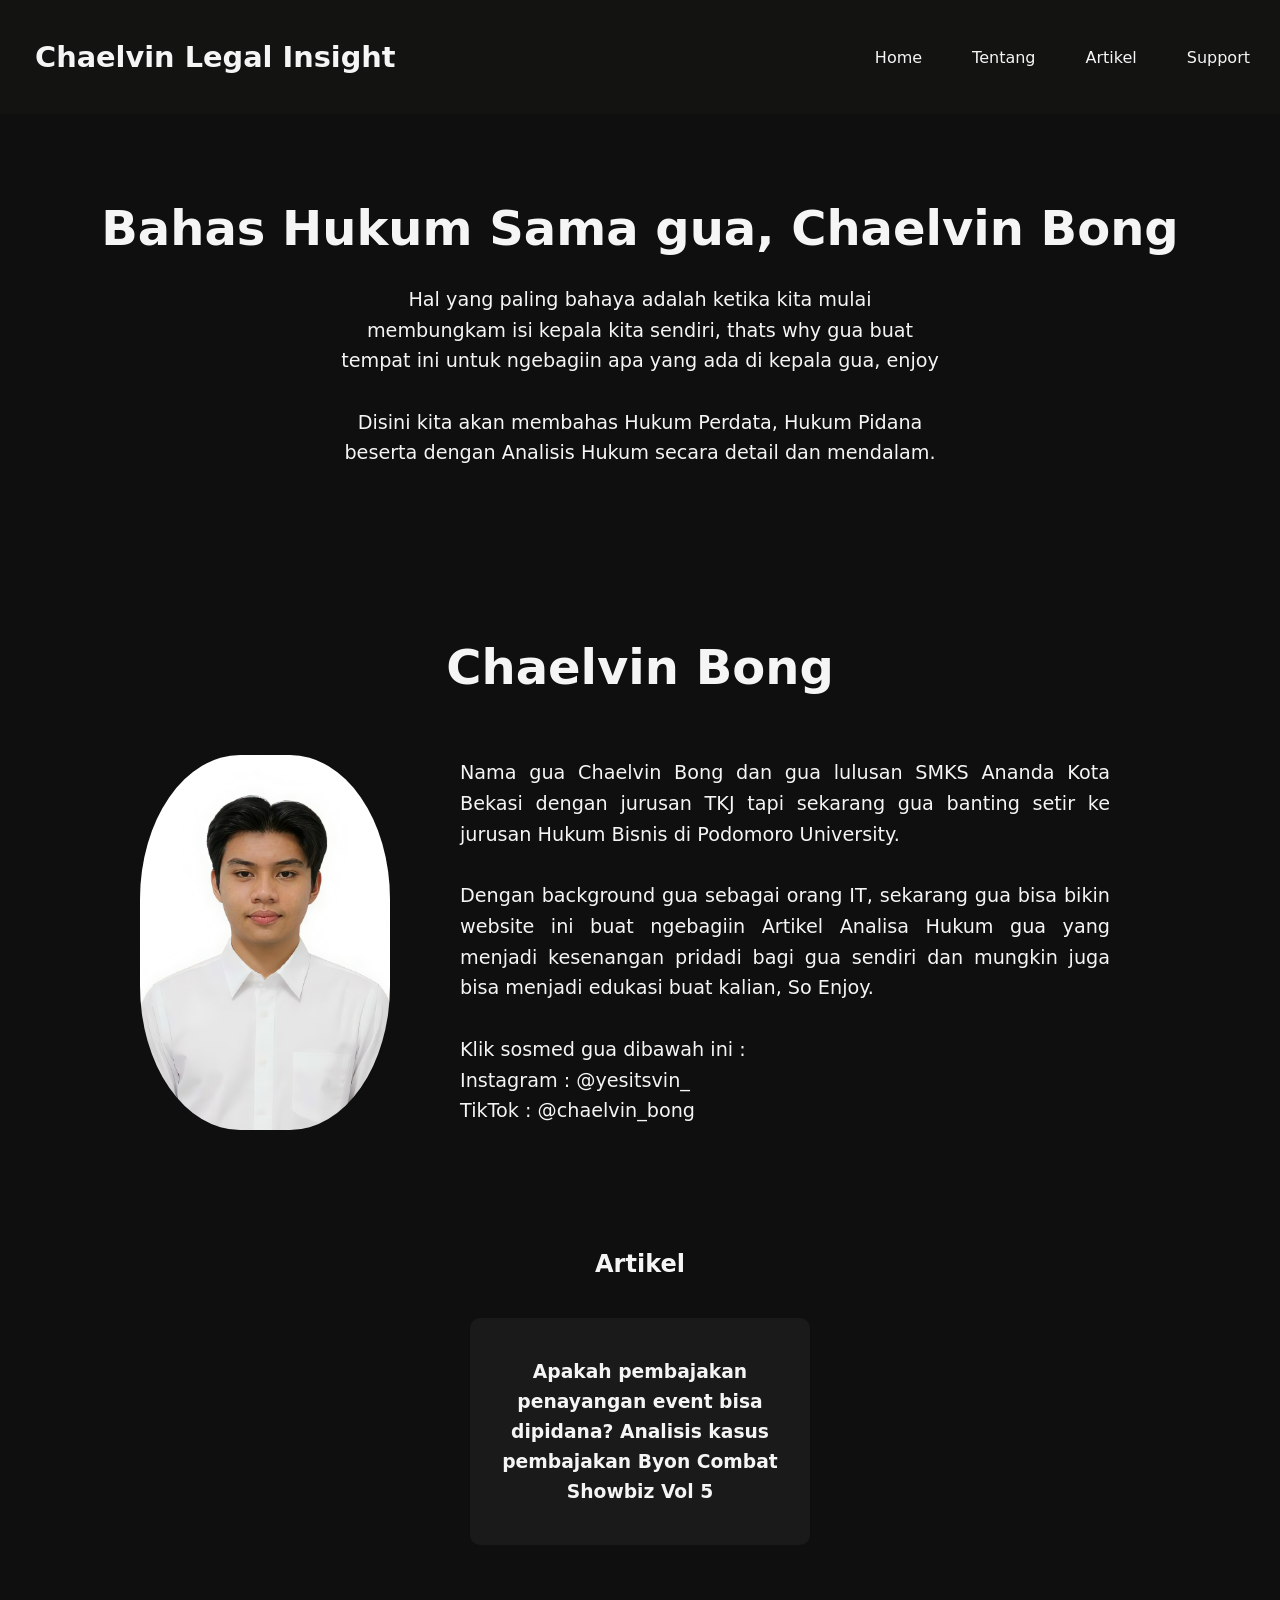
==== index.html @ 866cd619 "Change title and navbar logo to 'Chaelvin Legal Insight'" ====
<!DOCTYPE html>
<html lang="en">
<head>
  <meta charset="UTF-8">
  <meta name="viewport" content="width=device-width, initial-scale=1.0">
  <title>Chaelvin Legal Insight</title>
  <link rel="stylesheet" href="style.css">
</head>
<body>

  <!-- NAVBAR -->
<div class="navbar">
  <a href="#home" class="logo">Chaelvin Legal Insight</a>
  <div class="menuToggle" onclick="toggleMenu()">
    ☰
  </div>
  <div class="navbarGroup">
    <a href="#home" class="navbarText">Home</a>
    <a href="#tentang" class="navbarText">Tentang</a>
    <a href="#artikel" class="navbarText">Artikel</a>
    <a href="https://sociabuzz.com/chaelvinnn/tribe" target="_blank" class="navbarText">Support</a>
  </div>
</div>

  <!--Home-->
  <section class="home" id="home">
    <h1>Bahas Hukum Sama gua, Chaelvin Bong</h1><br>
    <p>
      Hal yang paling bahaya adalah ketika kita mulai membungkam isi kepala kita sendiri, thats why gua buat tempat ini untuk ngebagiin apa yang ada di kepala gua, enjoy<br><br>
      
      Disini kita akan membahas Hukum Perdata, Hukum Pidana beserta dengan Analisis Hukum secara detail dan mendalam.
    </p>
  </section>

    <!--Tentang-->
<section class="tentang" id="tentang">
  <h1>Chaelvin Bong</h1>
  <div class="tentangContainer">
    <img src="foto/20260425_122106.jpg" class="fotoProfil">
    <p>
      Nama gua Chaelvin Bong dan gua lulusan SMKS Ananda Kota Bekasi dengan jurusan TKJ tapi sekarang gua banting setir ke jurusan Hukum Bisnis di Podomoro University.<br><br>
      Dengan background gua sebagai orang IT, sekarang gua bisa bikin website ini buat ngebagiin Artikel Analisa Hukum gua yang menjadi kesenangan pridadi bagi gua sendiri
      dan mungkin juga bisa menjadi edukasi buat kalian, So Enjoy.<br><br>
      Klik sosmed gua dibawah ini :<br><a href="https://www.instagram.com/yesitsvin_/" target="_blank" style="text-decoration: none; color: #f5f5f5;">Instagram : @yesitsvin_</a><br>
      <a href="https://www.tiktok.com/@chaelvin_bong" target="_blank" style="text-decoration: none; color: #f5f5f5;">TikTok : @chaelvin_bong</a>
    </p>
  </div>
</section>

  <!-- ARTICLES -->
  <section class="articles" id="artikel">
    <h2>Artikel</h2>
    <div class="articlesGrid">
      <a href="artikel/Pembajakan Byon Combat Showbiz Vol 5.html" target="_blank" style="text-decoration: none; color: #f5f5f5;">
      <div class="card">
        <h3>Apakah pembajakan penayangan event bisa dipidana? Analisis kasus pembajakan Byon Combat Showbiz Vol 5</h3>
      </div>
      </a>
    </div>
  </section>
  <script src="script.js"></script>
</body>
</html>
---- style.css ----
html {
  scroll-behavior: smooth;
}

body {
  margin: 0;
  font-family: system-ui, sans-serif;
  background-color: #0f0f0f;
  color: #f5f5f5;
  padding-top: 40px;
}

/* NAVBAR */
.navbar {
  display: flex;
  justify-content: space-between;
  align-items: center;
  padding: 40px 10px;
  background-color: #131312;
  position: fixeD;
  top: 0;
  width: 100%;
  z-index: 1000;
  transition: transform 0.3s ease;
}

.navbar.hide {
  transform: translateY(-100%);
}

.logo {
  padding: 0px 25px;
  font-weight: bold;
  font-size: clamp(1.8rem, 1vw, 3rem);
  text-decoration: none;
  color: #f5f5f5;
}

.navbarGroup {
  display: flex;
  gap: 50px;
  margin-left: auto;
    padding: 0px 40px;
}

.navbarText {
  text-decoration: none;
  color: #f5f5f5;
}

/* HERO */
.home {
  text-align: center;
  padding: 120px 20px;
}

.home h1 {
  font-size: clamp(1.8rem, 5vw, 3rem);
  margin-bottom: 10px;
}

.home p {
  font-size: clamp(1rem, 2vw, 1.2rem);
  max-width: 600px;
  margin: auto;
  line-height: 1.6;
}

/* Tentang */
.tentang {
  text-align: center;
  padding: 10px 20px;
}

.tentang h1 {
  font-size: clamp(1.8rem, 5vw, 3rem);
  margin-bottom: 10px;
}

.tentangContainer {
  display: flex;
  align-items: center;
  gap: 40px;
  max-width: 1000px;
  margin: auto;
  padding: 20px;
}

.tentang p {
  font-size: clamp(1rem, 2vw, 1.2rem);
  max-width: 800px;
  line-height: 1.6;
  text-align: justify;
  padding: 0px 30px;
}

.fotoProfil {
  width: 250px;
  height: auto;
  margin-right: auto;
  padding: 30px 0px;
  border-radius: 40%;
}

/* FEATURED */
.featured {
  padding: 40px 20px;
}

.featured h2 {
  text-align: center;
}

.card {
  background-color: #1a1a1a;
  padding: 20px;
  margin: 20px auto;
  max-width: 600px;
  border-radius: 10px;
  text-align: center;
  line-height: 1.6;
}

/* Artikel */
.articles {
  padding: 40px 20px;
}

.articles h2 {
  text-align: center;
}

.articlesGrid {
  display: flex;
  gap: 20px;
  justify-content: center;
  flex-wrap: wrap;
}

.articlesGrid .card {
  max-width: 300px;
}

/* HAMBURGER */
.menuToggle {
  display: none;
  font-size: 1.8rem;
  cursor: pointer;
  padding-right: 35px;
}

/* MOBILE */
@media (max-width: 768px) {

  .navbar {
    flex-direction: row;
    padding: 20px;
  }

  .menuToggle {
    display: block;
  }

  .navbarGroup {
    position: absolute;
    top: 70px;
    right: 0;
    background-color: #131312;
    width: 100%;
    flex-direction: column;
    align-items: center;
    gap: 20px;

    max-height: 0;
    overflow: hidden;
    transition: max-height 0.3s ease;
  }

  .navbarGroup.active {
    max-height: 300px;
    padding: 20px 0;
  }

  .navbarText {
    padding: 10px 0;
  }

  /* Tentang jadi stack */
  .tentangContainer {
    flex-direction: column;
    text-align: center;
  }

  .tentang p {
    text-align: center;
    padding: 0 20px;
  }

  .fotoProfil {
    width: 180px;
    margin: auto;
  }
}
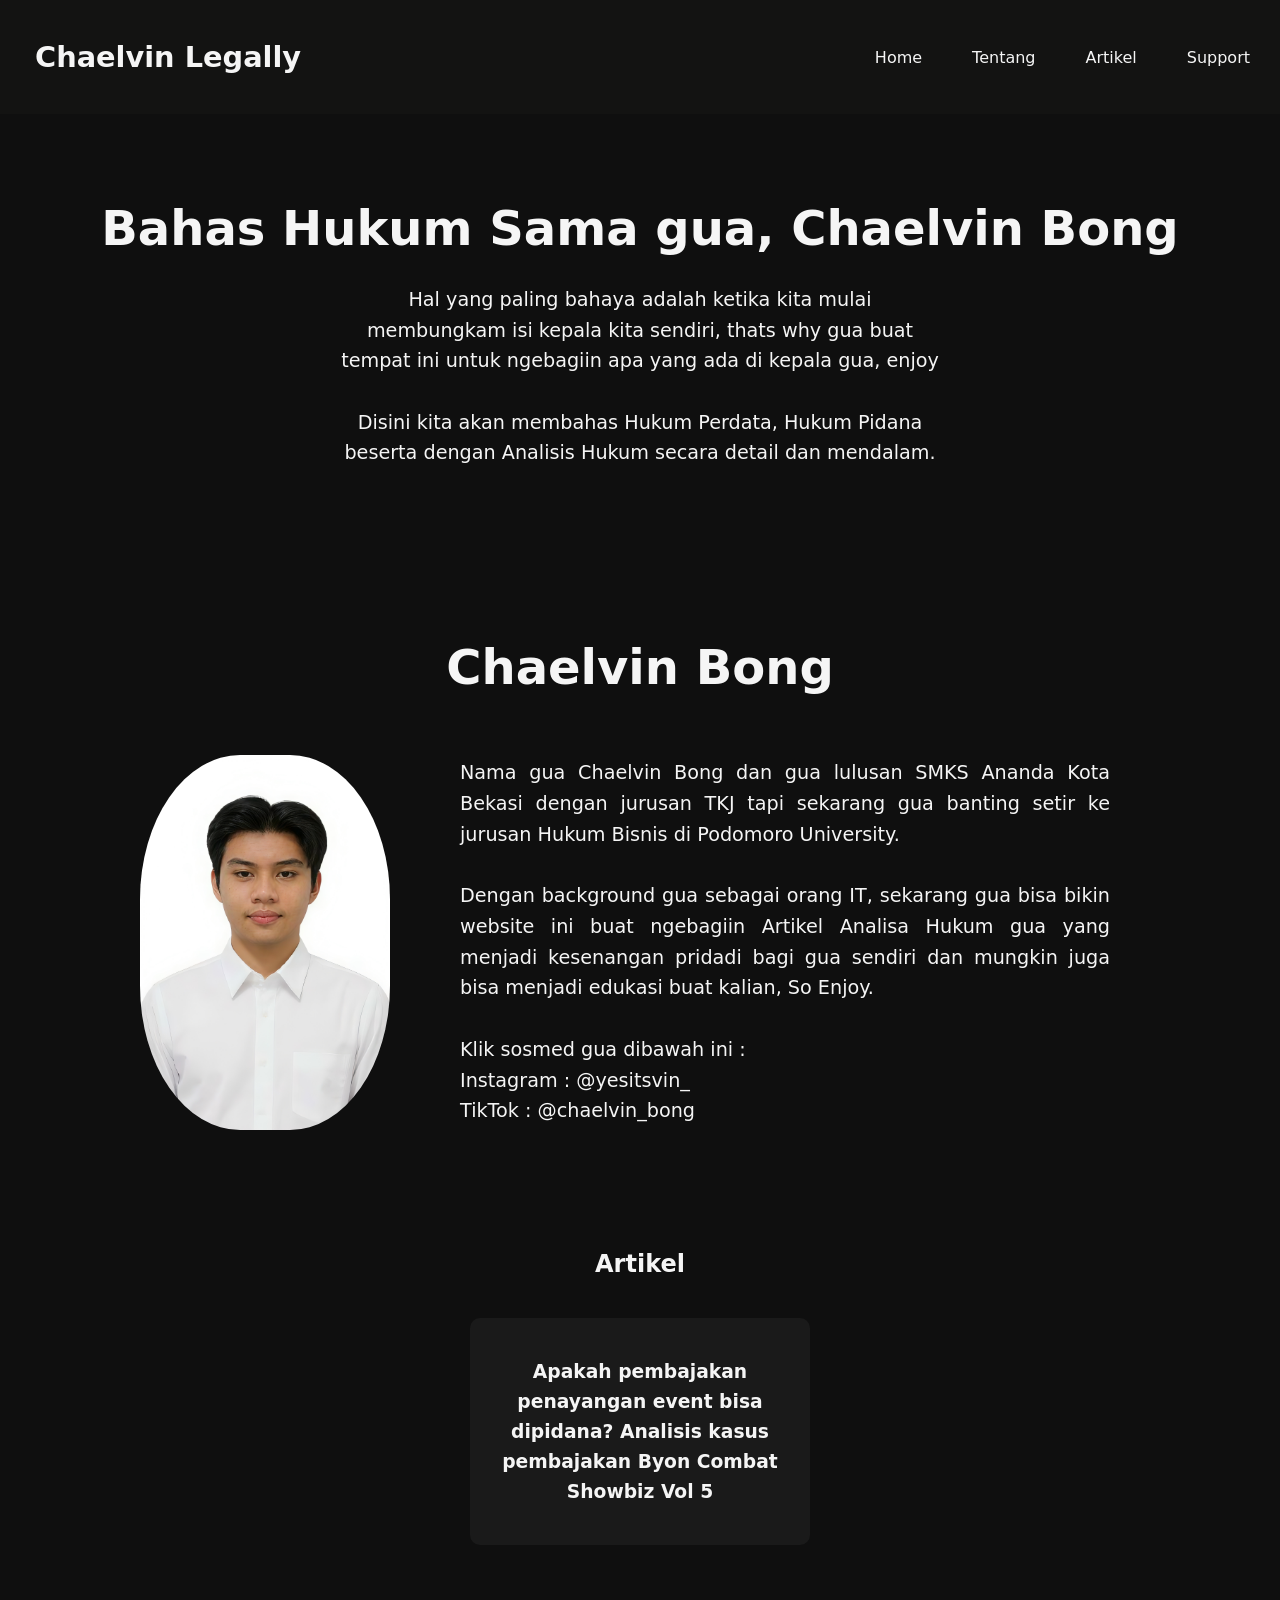
==== commit 5d7ec628: "Update title and navbar text in index.html" ====
--- a/index.html
+++ b/index.html
@@ -3,14 +3,14 @@
 <head>
   <meta charset="UTF-8">
   <meta name="viewport" content="width=device-width, initial-scale=1.0">
-  <title>Chaelvin Legal Insight</title>
+  <title>Chaelvin Legally</title>
   <link rel="stylesheet" href="style.css">
 </head>
 <body>
 
   <!-- NAVBAR -->
 <div class="navbar">
-  <a href="#home" class="logo">Chaelvin Legal Insight</a>
+  <a href="#home" class="logo">Chaelvin Legally</a>
   <div class="menuToggle" onclick="toggleMenu()">
     ☰
   </div>
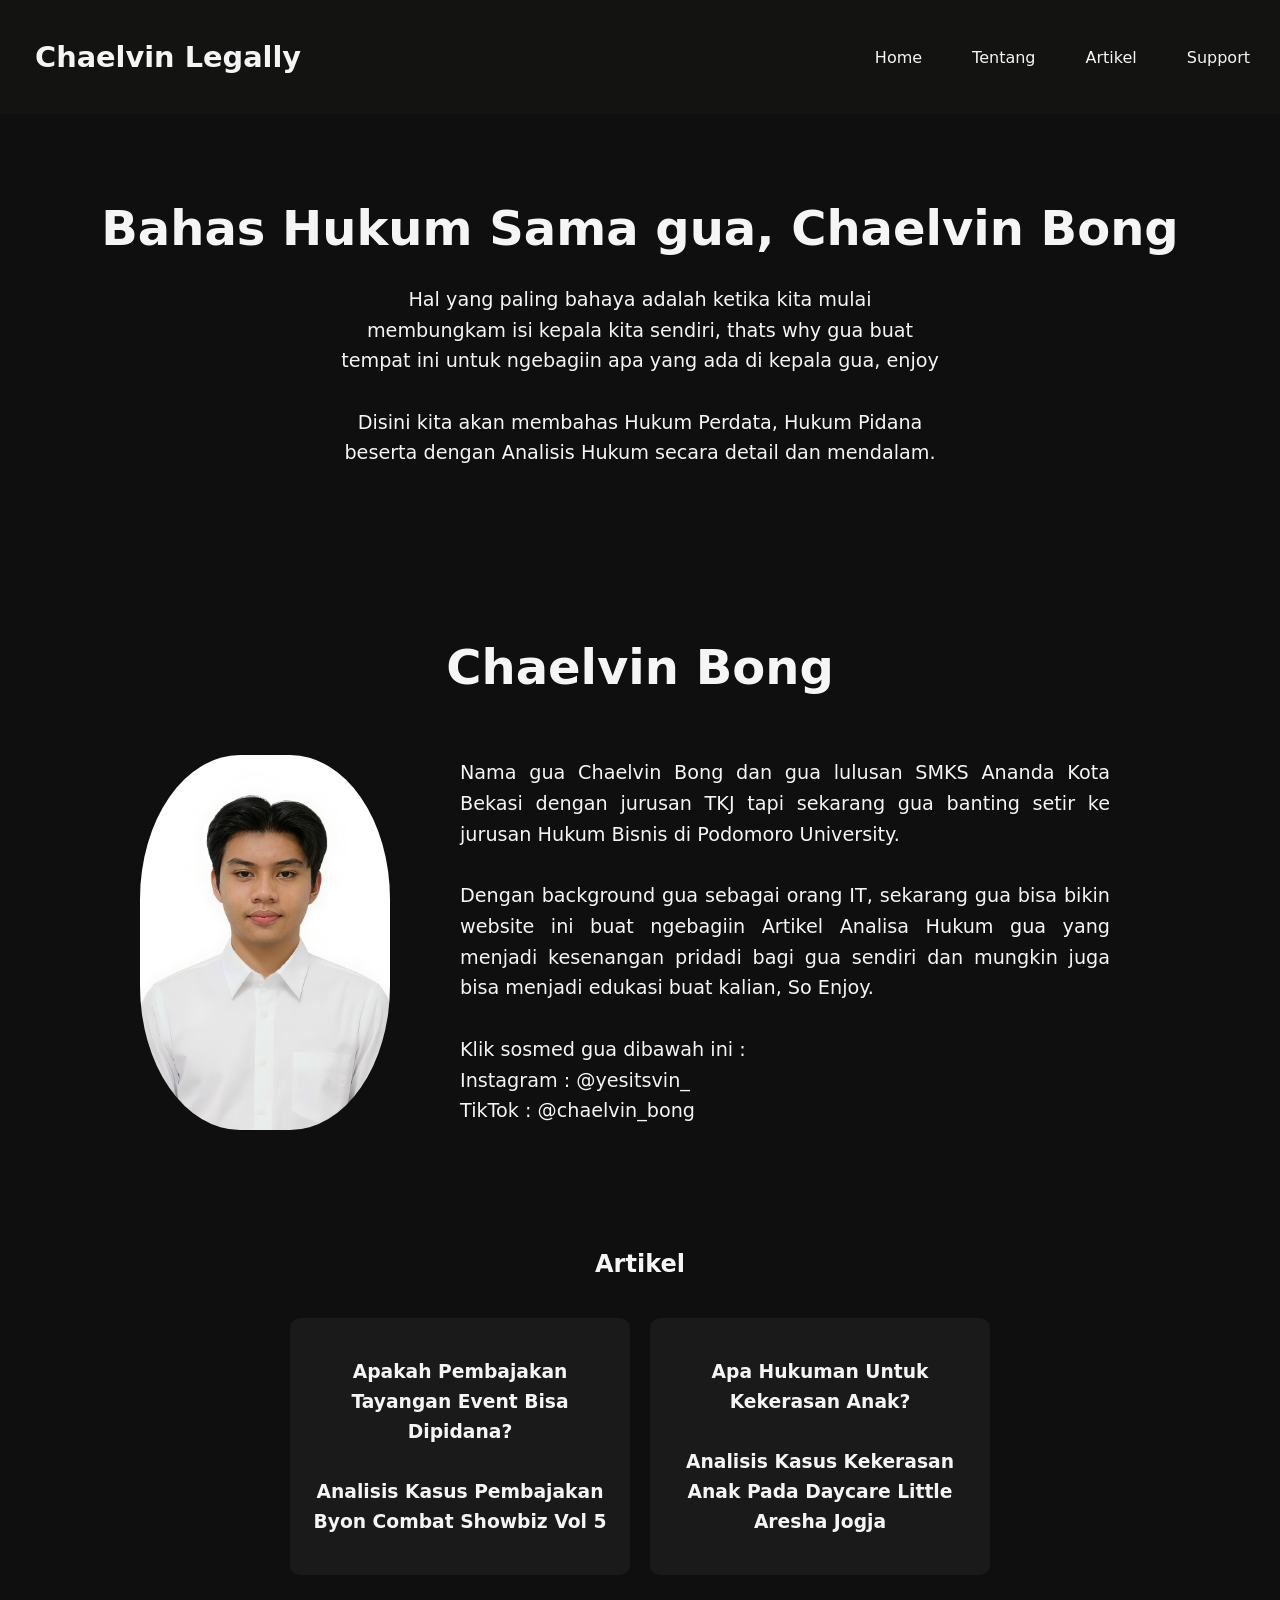
==== commit b4a9258e: "artikel" ====
--- a/index.html
+++ b/index.html
@@ -53,9 +53,19 @@
     <div class="articlesGrid">
       <a href="artikel/Pembajakan Byon Combat Showbiz Vol 5.html" target="_blank" style="text-decoration: none; color: #f5f5f5;">
       <div class="card">
-        <h3>Apakah pembajakan penayangan event bisa dipidana? Analisis kasus pembajakan Byon Combat Showbiz Vol 5</h3>
+        <h3>Apakah Pembajakan Tayangan Event Bisa Dipidana?<br><br>
+          Analisis Kasus Pembajakan Byon Combat Showbiz Vol 5</h3>
       </div>
       </a>
+
+      <a href="artikel/Kekerasan Terhadap Anak Kecil di Daycare.html" target="_blank" style="text-decoration: none; color: #f5f5f5;">
+      <div class="card">
+        <h3>Apa Hukuman Untuk Kekerasan Anak?<br><br>
+          Analisis Kasus Kekerasan Anak Pada Daycare Little Aresha Jogja</h3>
+      </div>
+      </a>
+
+      
     </div>
   </section>
   <script src="script.js"></script>
--- a/style.css
+++ b/style.css
@@ -124,6 +124,7 @@
 /* Artikel */
 .articles {
   padding: 40px 20px;
+  overflow: visible;
 }
 
 .articles h2 {
@@ -141,7 +142,6 @@
   max-width: 300px;
 }
 
-/* HAMBURGER */
 .menuToggle {
   display: none;
   font-size: 1.8rem;
@@ -150,54 +150,60 @@
 }
 
 /* MOBILE */
-@media (max-width: 768px) {
-
-  .navbar {
-    flex-direction: row;
-    padding: 20px;
-  }
-
-  .menuToggle {
-    display: block;
-  }
-
-  .navbarGroup {
-    position: absolute;
-    top: 70px;
-    right: 0;
-    background-color: #131312;
-    width: 100%;
-    flex-direction: column;
-    align-items: center;
-    gap: 20px;
-
-    max-height: 0;
-    overflow: hidden;
-    transition: max-height 0.3s ease;
-  }
-
-  .navbarGroup.active {
-    max-height: 300px;
-    padding: 20px 0;
-  }
-
-  .navbarText {
-    padding: 10px 0;
-  }
-
-  /* Tentang jadi stack */
-  .tentangContainer {
-    flex-direction: column;
-    text-align: center;
-  }
-
-  .tentang p {
-    text-align: center;
-    padding: 0 20px;
-  }
-
-  .fotoProfil {
-    width: 180px;
-    margin: auto;
-  }
+@media (max-width: 768px) { 
+.navbar {
+  flex-direction: row;
+  padding: 20px;
+} 
+
+.menuToggle {
+  display: block;
+} 
+
+.navbarGroup {
+  position: absolute;
+  top: 70px;
+  right: 0;
+  background-color: #131312;
+  width: 100%;
+  flex-direction: column;
+  align-items: center;
+  gap: 20px;
+  max-height: 0;
+  overflow: hidden;
+  transition: max-height 0.3s ease;
+} 
+
+.navbarGroup.active {
+  max-height: 300px;
+  padding: 20px 0;
+} 
+
+.navbarText {
+  padding: 10px 0;
+} 
+
+.tentangContainer {
+  flex-direction: column;
+  text-align: center;
+} 
+
+.tentang p {
+  text-align: center;
+  padding: 0 20px;
+} 
+
+.fotoProfil {
+  width: 180px;
+  margin: auto;
+} 
+
+.articlesGrid { 
+  flex-direction: column;
+  align-items: center; 
+} 
+.articlesGrid .card {
+  width: 90%; 
+  max-width: 400px; 
+  } 
 }
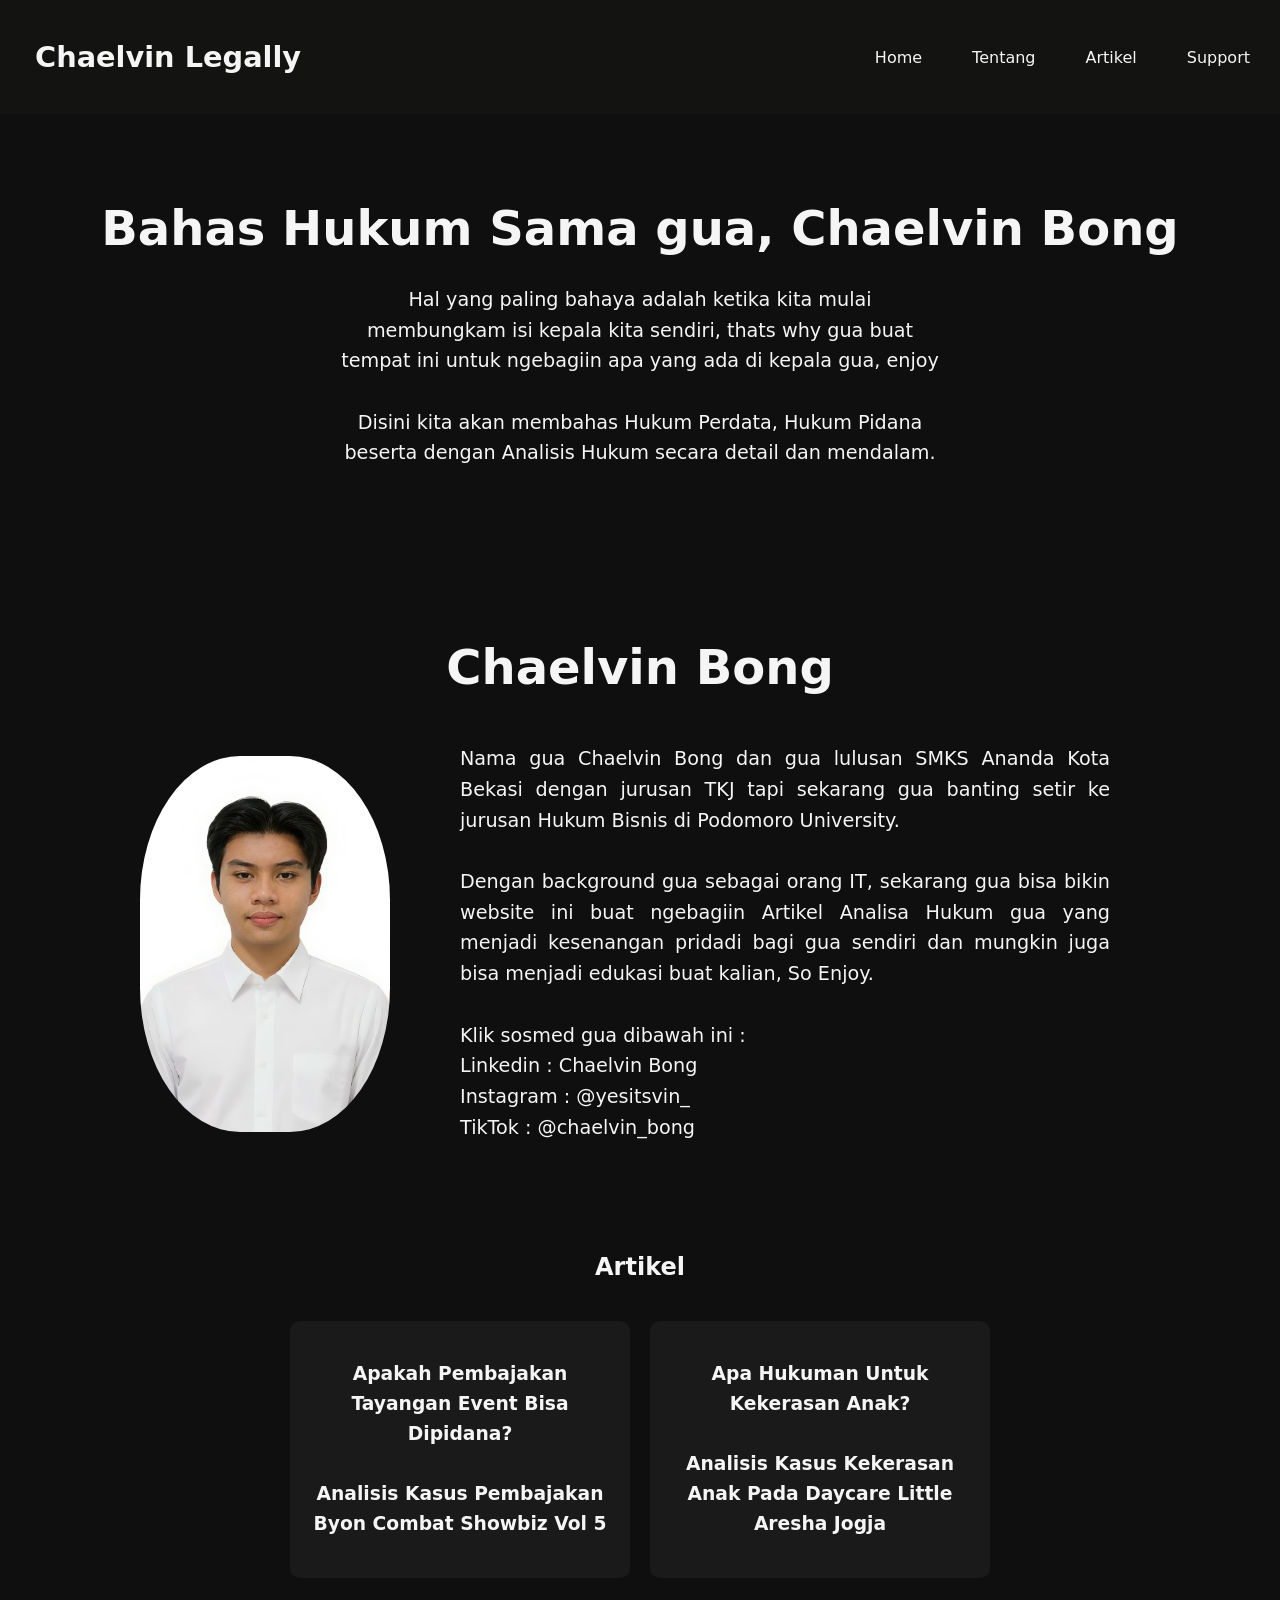
==== commit 257a1f8d: "yes" ====
--- a/index.html
+++ b/index.html
@@ -41,7 +41,9 @@
       Nama gua Chaelvin Bong dan gua lulusan SMKS Ananda Kota Bekasi dengan jurusan TKJ tapi sekarang gua banting setir ke jurusan Hukum Bisnis di Podomoro University.<br><br>
       Dengan background gua sebagai orang IT, sekarang gua bisa bikin website ini buat ngebagiin Artikel Analisa Hukum gua yang menjadi kesenangan pridadi bagi gua sendiri
       dan mungkin juga bisa menjadi edukasi buat kalian, So Enjoy.<br><br>
-      Klik sosmed gua dibawah ini :<br><a href="https://www.instagram.com/yesitsvin_/" target="_blank" style="text-decoration: none; color: #f5f5f5;">Instagram : @yesitsvin_</a><br>
+      Klik sosmed gua dibawah ini :<br>
+      <a href="www.linkedin.com/in/chaelvin-bong-a5a801290/" target="_blank" style="text-decoration: none; color: #f5f5f5;">Linkedin : Chaelvin Bong</a><br>
+      <a href="https://www.instagram.com/yesitsvin_/" target="_blank" style="text-decoration: none; color: #f5f5f5;">Instagram : @yesitsvin_</a><br>
       <a href="https://www.tiktok.com/@chaelvin_bong" target="_blank" style="text-decoration: none; color: #f5f5f5;">TikTok : @chaelvin_bong</a>
     </p>
   </div>
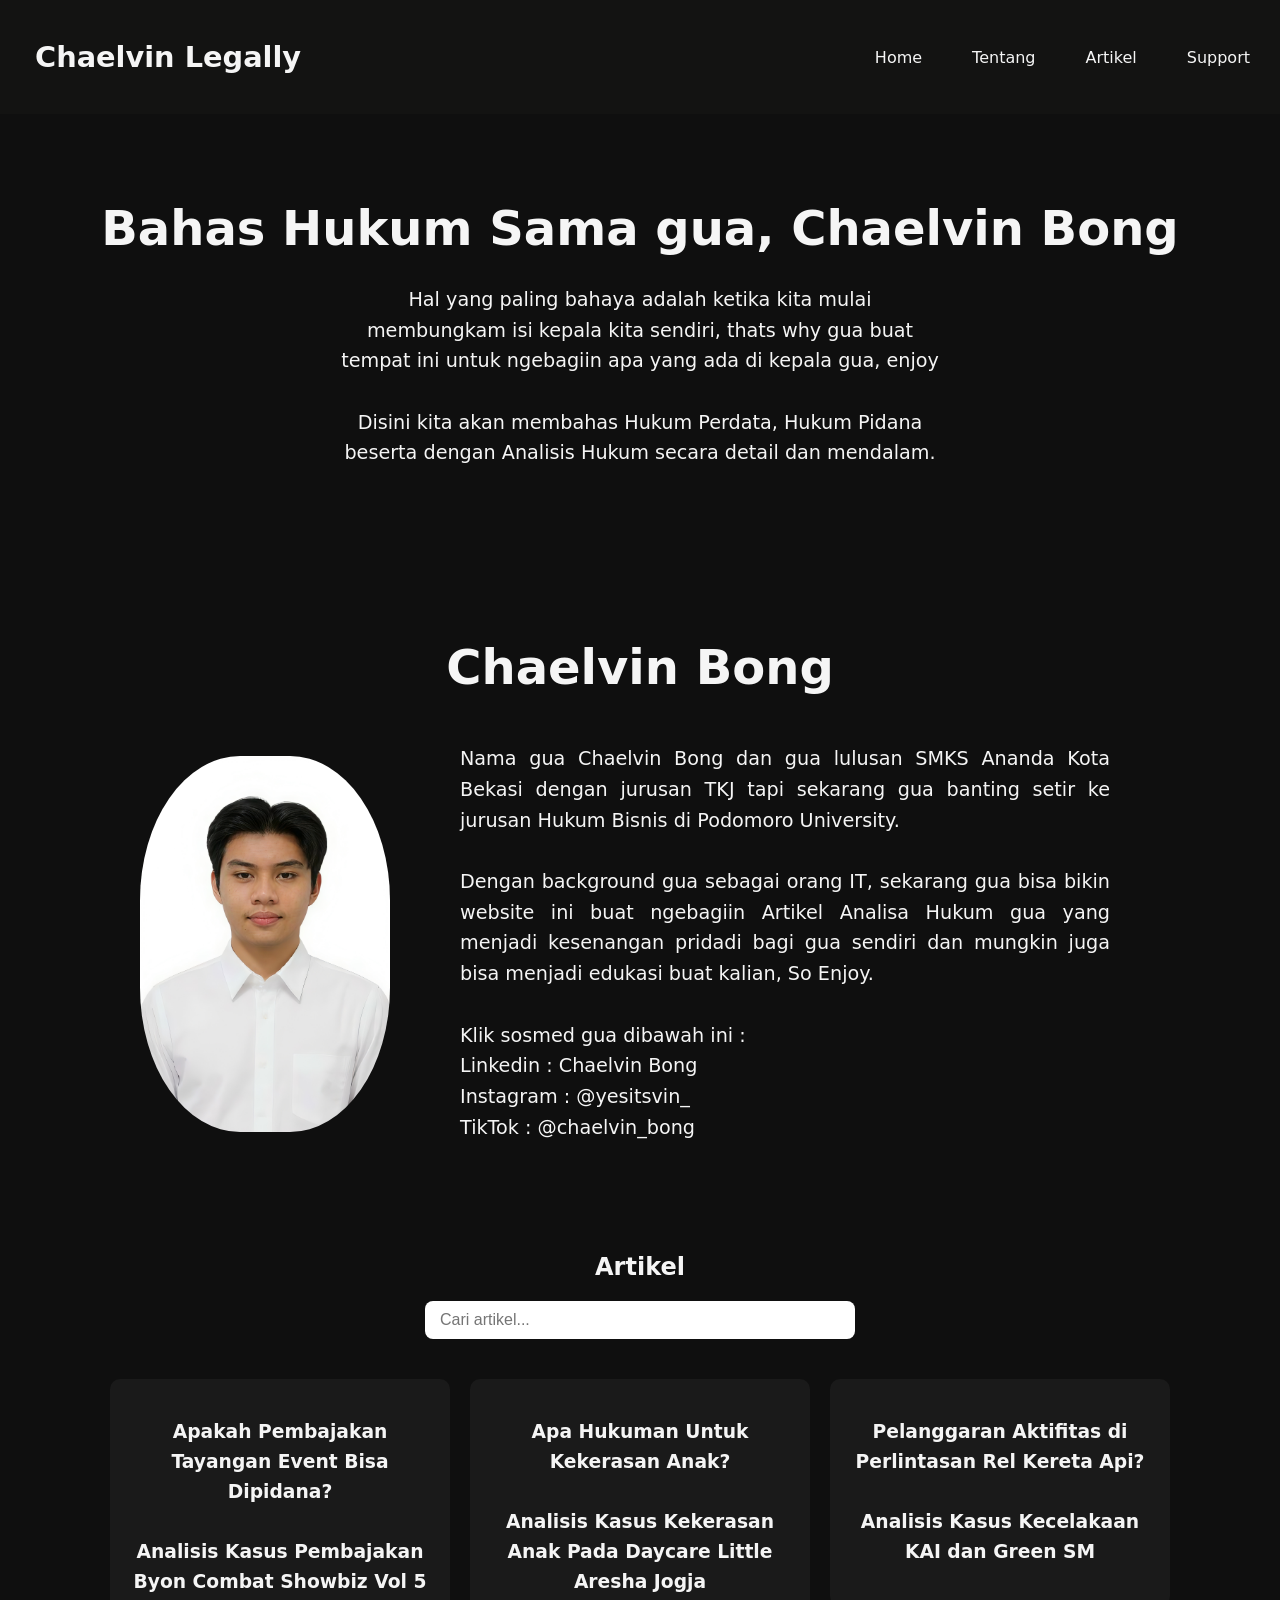
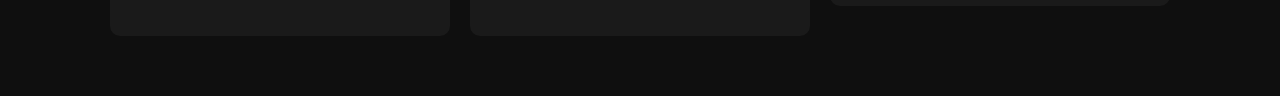
==== commit 1152e861: "artikel & search bar" ====
--- a/index.html
+++ b/index.html
@@ -3,6 +3,7 @@
 <head>
   <meta charset="UTF-8">
   <meta name="viewport" content="width=device-width, initial-scale=1.0">
+  <meta name='description' content='Analisis Hukum, Hukum Perdata, Hukum Pidana, Kasus Hukum, Artikel Hukum, Edukasi Hukum, Hukum Bisnis, Hukum Keluarga, Hukum Waris, Hukum Pidana Khusus, Hukum Pidana Umum, Hukum Perdata Khusus, Hukum Perdata Umum'>
   <title>Chaelvin Legally</title>
   <link rel="stylesheet" href="style.css">
 </head>
@@ -36,13 +37,13 @@
 <section class="tentang" id="tentang">
   <h1>Chaelvin Bong</h1>
   <div class="tentangContainer">
-    <img src="foto/20260425_122106.jpg" class="fotoProfil">
+    <img alt="Foto Profil Chaelvin Bong" src="foto/20260425_122106.jpg" class="fotoProfil">
     <p>
       Nama gua Chaelvin Bong dan gua lulusan SMKS Ananda Kota Bekasi dengan jurusan TKJ tapi sekarang gua banting setir ke jurusan Hukum Bisnis di Podomoro University.<br><br>
       Dengan background gua sebagai orang IT, sekarang gua bisa bikin website ini buat ngebagiin Artikel Analisa Hukum gua yang menjadi kesenangan pridadi bagi gua sendiri
       dan mungkin juga bisa menjadi edukasi buat kalian, So Enjoy.<br><br>
       Klik sosmed gua dibawah ini :<br>
-      <a href="www.linkedin.com/in/chaelvin-bong-a5a801290/" target="_blank" style="text-decoration: none; color: #f5f5f5;">Linkedin : Chaelvin Bong</a><br>
+      <a href="https://www.linkedin.com/in/chaelvin-bong-a5a801290/" target="_blank" style="text-decoration: none; color: #f5f5f5;">Linkedin : Chaelvin Bong</a><br>
       <a href="https://www.instagram.com/yesitsvin_/" target="_blank" style="text-decoration: none; color: #f5f5f5;">Instagram : @yesitsvin_</a><br>
       <a href="https://www.tiktok.com/@chaelvin_bong" target="_blank" style="text-decoration: none; color: #f5f5f5;">TikTok : @chaelvin_bong</a>
     </p>
@@ -52,6 +53,11 @@
   <!-- ARTICLES -->
   <section class="articles" id="artikel">
     <h2>Artikel</h2>
+    
+    <div class="searchBox">
+      <input type="text" id="searchInput" placeholder="Cari artikel...">
+    </div>
+
     <div class="articlesGrid">
       <a href="artikel/Pembajakan Byon Combat Showbiz Vol 5.html" target="_blank" style="text-decoration: none; color: #f5f5f5;">
       <div class="card">
@@ -67,6 +73,12 @@
       </div>
       </a>
 
+      <a href="artikel/Kecelakaan KAI Green SM.html" target="_blank" style="text-decoration: none; color: #f5f5f5;">
+      <div class="card">
+        <h3>Pelanggaran Aktifitas di Perlintasan Rel Kereta Api?<br><br>
+          Analisis Kasus Kecelakaan KAI dan Green SM</h3>
+      </div>
+      </a>
       
     </div>
   </section>
--- a/style.css
+++ b/style.css
@@ -147,6 +147,22 @@
   font-size: 1.8rem;
   cursor: pointer;
   padding-right: 35px;
+}
+
+.searchBox {
+  text-align: center;
+  margin: 20px 0;
+}
+
+#searchInput {
+  width: 90%;
+  max-width: 400px;
+  padding: 10px 15px;
+  border-radius: 8px;
+  border: none;
+  outline: none;
+
+  font-size: 1rem;
 }
 
 /* MOBILE */
